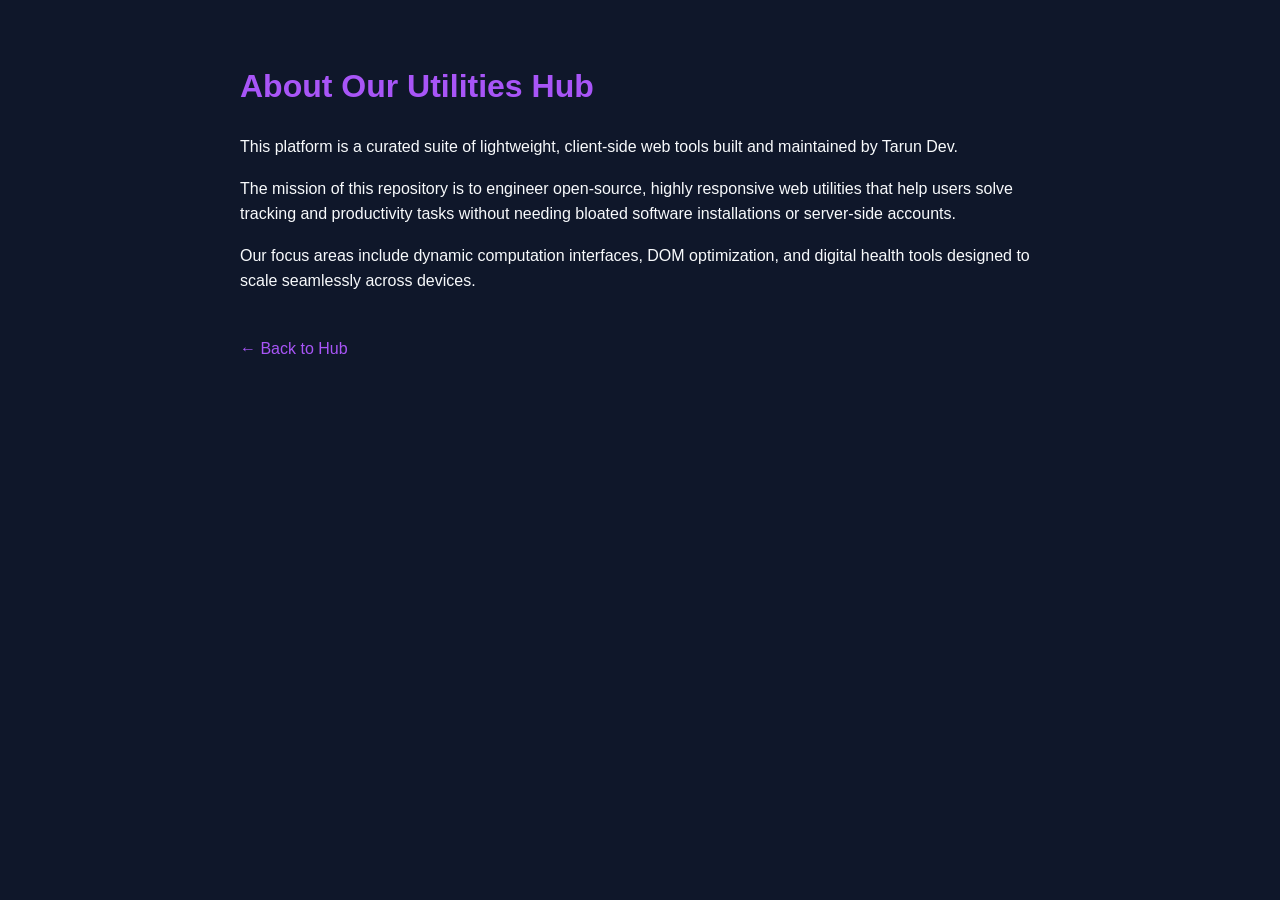
==== about.html @ f306adec "root directory refined" ====
<!DOCTYPE html>
<html lang="en">

<head>
    <meta charset="UTF-8">
    <meta name="viewport" content="width=device-width, initial-scale=1.0">
    <title>About Us - Tarun Dev Utilities</title>
    <style>
        body {
            font-family: sans-serif;
            background-color: #0f172a;
            color: #f8fafc;
            padding: 40px 20px;
            line-height: 1.6;
            max-width: 800px;
            margin: 0 auto;
        }

        h1,
        h2 {
            color: #a855f7;
        }

        a {
            color: #a855f7;
            text-decoration: none;
        }
    </style>
</head>

<body>
    <h1>About Our Utilities Hub</h1>
    <p>This platform is a curated suite of lightweight, client-side web tools built and maintained by Tarun Dev.</p>
    <p>The mission of this repository is to engineer open-source, highly responsive web utilities that help users solve
        tracking and productivity tasks without needing bloated software installations or server-side accounts.</p>
    <p>Our focus areas include dynamic computation interfaces, DOM optimization, and digital health tools designed to
        scale seamlessly across devices.</p>
    <br><a href="index.html">&larr; Back to Hub</a>
</body>

</html>
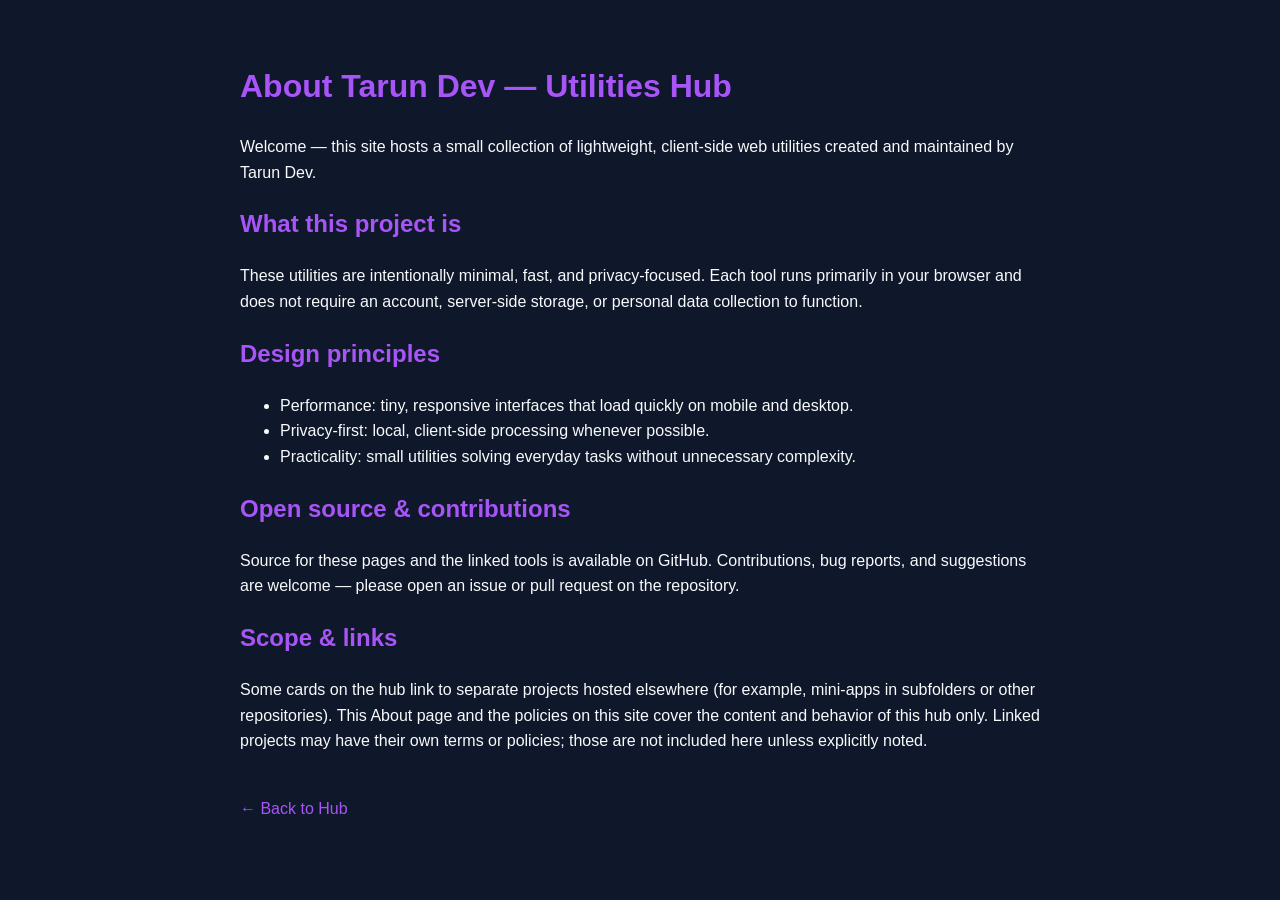
==== commit 0ac694ea: "Privacy policy and terms are updated" ====
--- a/about.html
+++ b/about.html
@@ -29,12 +29,25 @@
 </head>
 
 <body>
-    <h1>About Our Utilities Hub</h1>
-    <p>This platform is a curated suite of lightweight, client-side web tools built and maintained by Tarun Dev.</p>
-    <p>The mission of this repository is to engineer open-source, highly responsive web utilities that help users solve
-        tracking and productivity tasks without needing bloated software installations or server-side accounts.</p>
-    <p>Our focus areas include dynamic computation interfaces, DOM optimization, and digital health tools designed to
-        scale seamlessly across devices.</p>
+    <h1>About Tarun Dev — Utilities Hub</h1>
+    <p>Welcome — this site hosts a small collection of lightweight, client-side web utilities created and maintained by Tarun Dev.</p>
+
+    <h2>What this project is</h2>
+    <p>These utilities are intentionally minimal, fast, and privacy-focused. Each tool runs primarily in your browser and does not require an account, server-side storage, or personal data collection to function.</p>
+
+    <h2>Design principles</h2>
+    <ul>
+        <li>Performance: tiny, responsive interfaces that load quickly on mobile and desktop.</li>
+        <li>Privacy-first: local, client-side processing whenever possible.</li>
+        <li>Practicality: small utilities solving everyday tasks without unnecessary complexity.</li>
+    </ul>
+
+    <h2>Open source & contributions</h2>
+    <p>Source for these pages and the linked tools is available on GitHub. Contributions, bug reports, and suggestions are welcome — please open an issue or pull request on the repository.</p>
+
+    <h2>Scope & links</h2>
+    <p>Some cards on the hub link to separate projects hosted elsewhere (for example, mini-apps in subfolders or other repositories). This About page and the policies on this site cover the content and behavior of this hub only. Linked projects may have their own terms or policies; those are not included here unless explicitly noted.</p>
+
     <br><a href="index.html">&larr; Back to Hub</a>
 </body>
 
